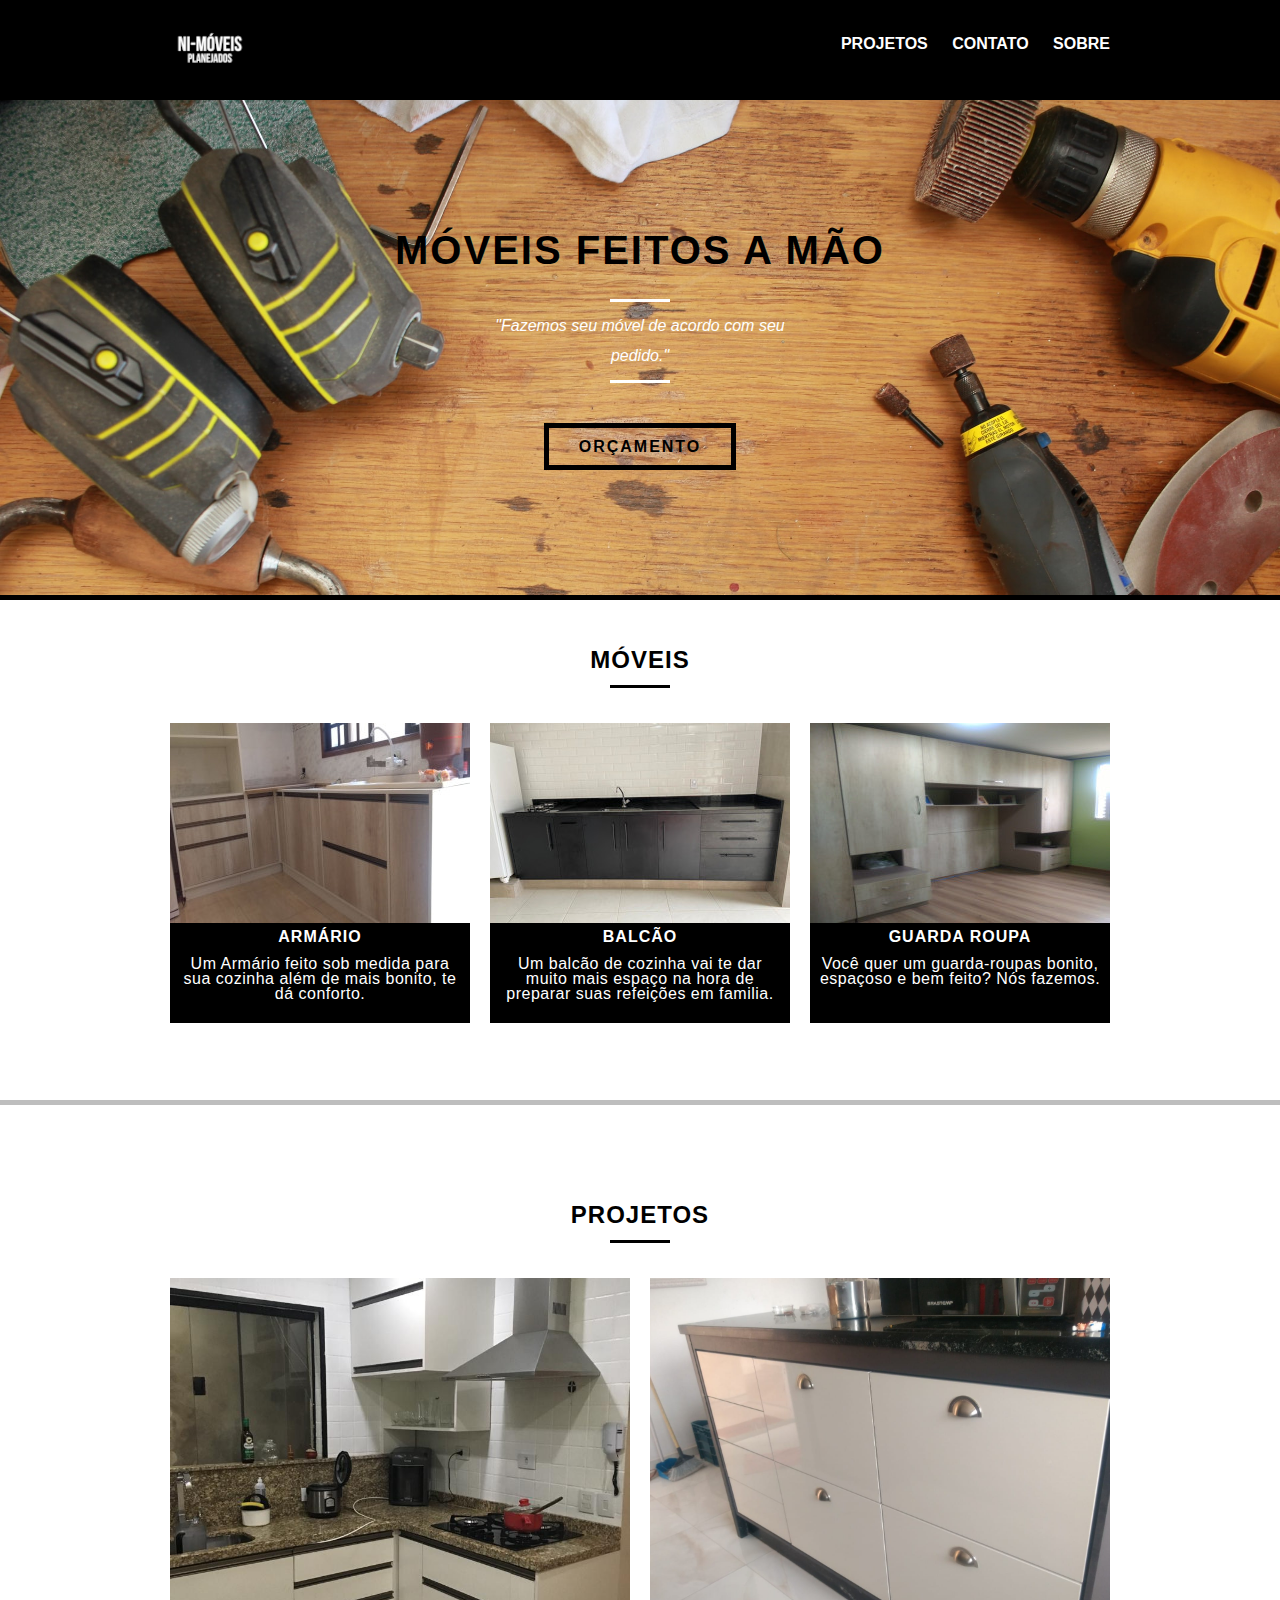
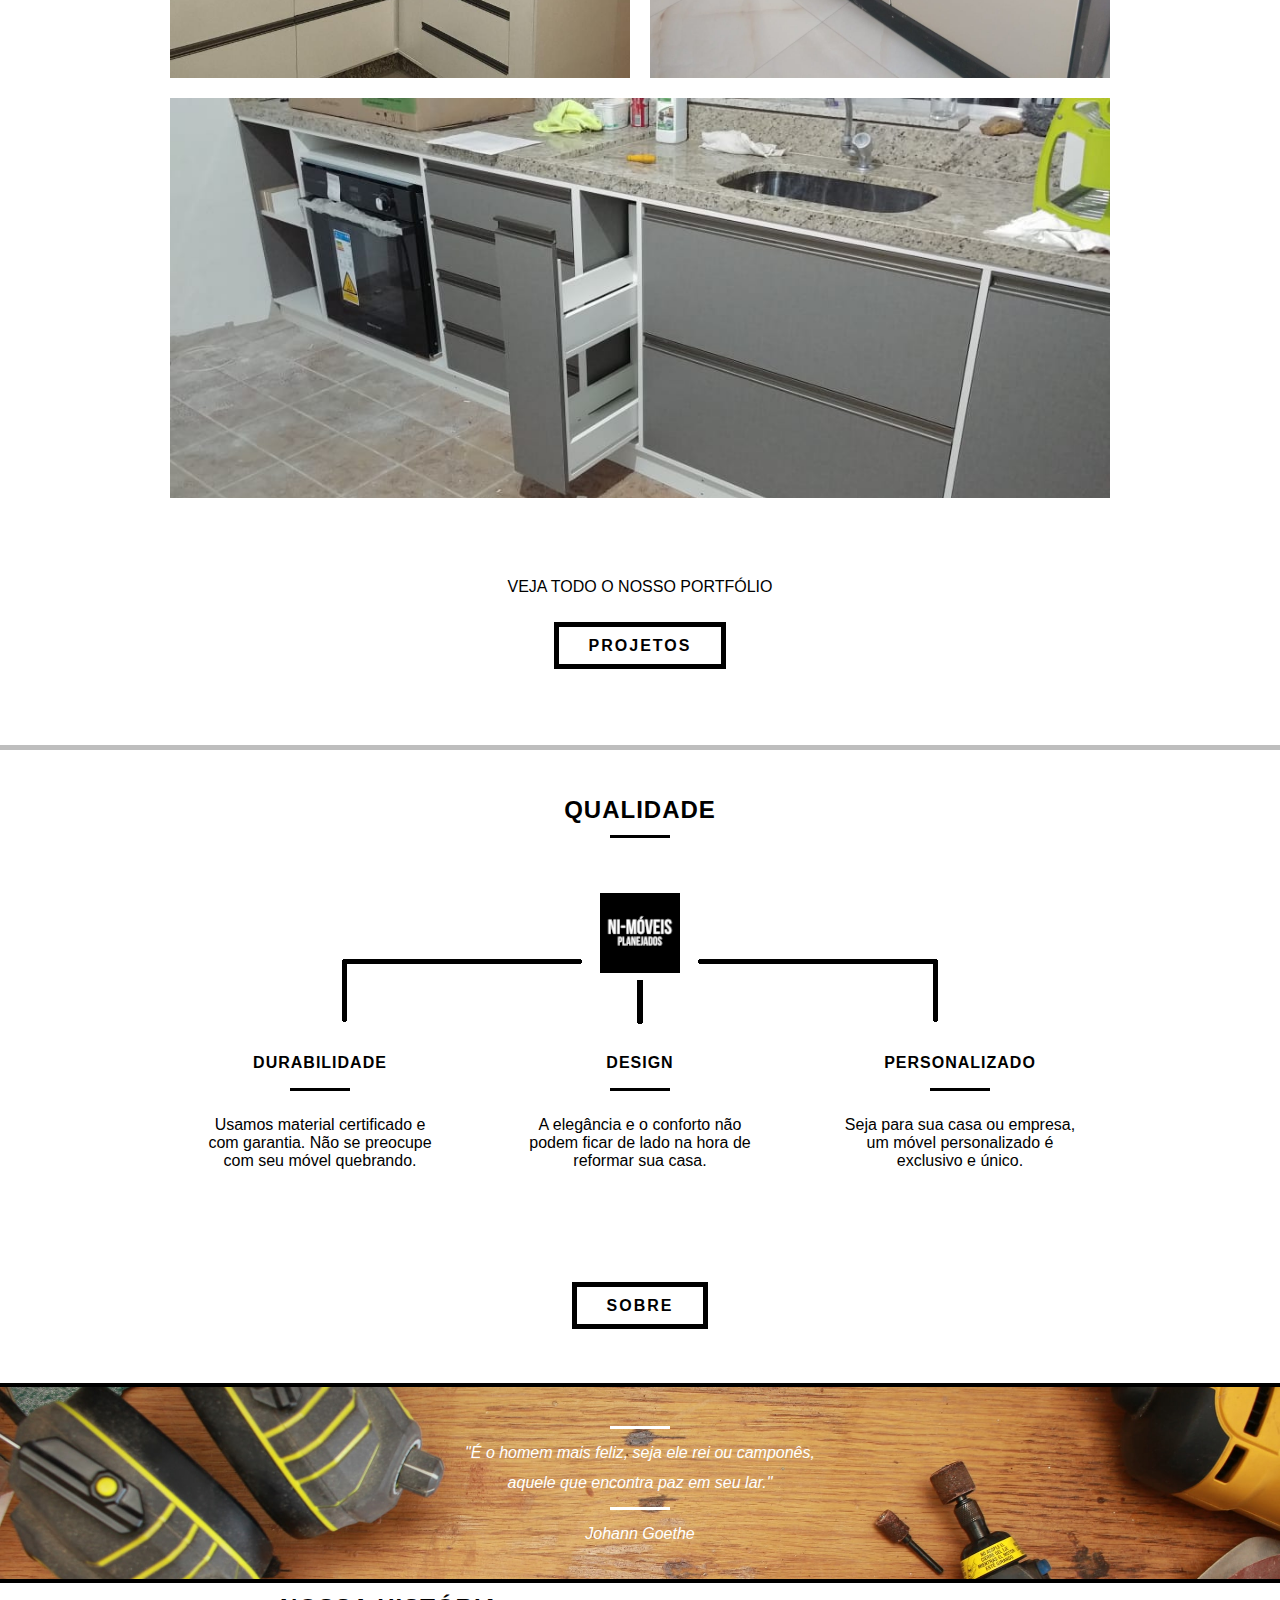
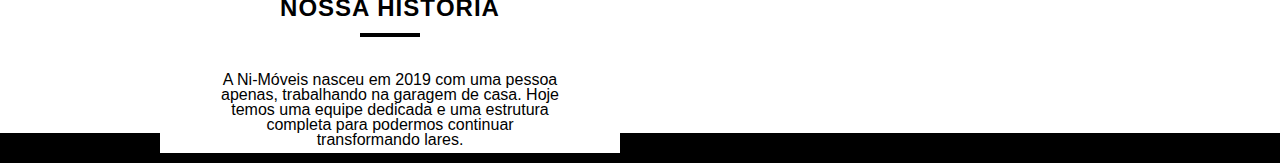
==== index.html @ 61c00bc9 "att" ====
<!DOCTYPE html>
<html lang="pt-br">
<head>
    <meta charset="UTF-8">
    <meta http-equiv="X-UA-Compatible" content="IE=edge">
    <meta name="viewport" content="width=device-width, initial-scale=1.0">

    <link rel="shortcut icon" href="favicon/favicon.ico" type="image/x-icon">

    <link rel="stylesheet" href="css/style.css">

    <link rel="stylesheet" href="css/grid.css">

    <title>Ni Móveis</title>
</head>

<body>
   <!--Começa Header-->
   <header class="header">

      <div class="container">

         <a href="index.html" class="grid-4">
            <img src="images/logo-4.png" alt="">
         </a>
        

         <nav class="grid-12 header_menu">
            <ul>
               <li><a href="projetos.html">Projetos</a></li>
               <li><a href="contato.html">Contato</a></li>
               <li><a href="sobre.html">Sobre</a></li>
            </ul>
         </nav>

      </div>

   </header>
   <!--Acaba Header-->

   <!--Começa Introdução-->
   <section class="introducao">

      <div class="container">
         
         <h1>Móveis Feitos a Mão</h1>
         
         <blockquote class="quote">
            <h6>"Fazemos seu móvel de acordo com seu pedido."</h6>
            
            <cite> </cite>
         
         </blockquote>

         <a href="https://api.whatsapp.com/send?phone=5511952456477" class="btn">Orçamento</a>

      </div>

   </section>
   <!--Acaba Introdução-->

   <!--Começa moveis-->
   <section class="moveis container">

      <h2 class="subtitulo">Móveis</h2>

      <ul class="moveis_lista">

         <li class="grid-1-3">
            <div class="moveis-icone armario">
               <img src="images/movel(20-300x200).jpeg" alt="">
            </div>
            <h3>Armário</h3>
            <p>Um Armário feito sob medida para sua cozinha além de mais bonito, te dá conforto.</p>
         </li>

         <li class="grid-1-3">
            <div class="moveis-icone balcao">
               <img src="images/movel(16-300x200).jpeg" alt="">
            </div>
            <h3>Balcão</h3>
            <p>Um balcão de cozinha vai te dar muito mais espaço na hora de preparar suas refeições em familia.</p>
         </li>

         <li class="grid-1-3">
            <div class="moveis-icone guarda-roupa">
               <img src="images/movel(12-300x200).jpeg
               " alt="">
            </div>
            <h3>Guarda Roupa</h3>
            <p>Você quer um guarda-roupas bonito, espaçoso e bem feito? Nós fazemos.</p>
         </li>

      </ul>

      <!-- teste/sem botão 
      <div class="call">
         <p></p>
         <a href="moveis.html" class="btn">moveis</a>
      </div>
      -->

   </section>
   <!--Acaba moveis-->

   <!--Começa Portfólio-->
   <section class="projetos">

      <div class="container">
         <h2 class="subtitulo">Projetos</h2>
      

         <ul>
            <li class="grid-8 um"><img src="" alt="">
            </li>
            
            <li class="grid-8 dois"><img src="" alt=""></li>
            
            <li class="grid-16 tres"><img src="" alt="">
            </li>
         </ul>

         <div class="call port">
            <p>Veja todo o nosso Portfólio</p>
            <a href="projetos.html" class="btn">projetos</a>
         </div>

      <div>

   </section>
   <!--Acaba projetos-->

   <!--Começa Qualidade-->
   <section class="qualidade container">
      <h2 class="subtitulo">Qualidade</h2>
      <img src="images/logo-4.png" alt="">

      <ul class="qualidade-lista">
         <li class="grid-1-3">
            <h2 class="subtitulo">Durabilidade</h2>
            <p>Usamos material certificado e com garantia. Não se preocupe com seu móvel quebrando. </p>
         </li>

         <li class="grid-1-3">
            <h2 class="subtitulo">Design</h2>
            <p>A elegância e o conforto não podem ficar de lado na hora de reformar sua casa.</p>
         </li>

         <li class="grid-1-3">
            <h2 class="subtitulo">Personalizado</h2>
            <p>Seja para sua casa ou empresa, um móvel personalizado é exclusivo e único.</p>
         </li>
         
      </ul>

      <div class="call-quali">
         <p>Conheça mais sobre nossa historia</p>
         <a href="sobre.html" class="btn">Sobre</a>
      </div>

   </section>
   <!--Acaba Qualidade-->

   <!--Começa Footer-->
   
      <section class="quebra">
         <blockquote class="quote container">
            <h6>"É o homem mais feliz, seja ele rei ou camponês, aquele que encontra paz em seu lar."</h6>
            
            <cite>Johann Goethe</cite>
         
         </blockquote>
      </section>

      <footer>
         <div class="footer">
            <div class="container">

               <div class="grid-8 oito">
                  <h3 class="subtitulo">Nossa História</h3>
                  <p>A Ni-Móveis nasceu em 2019 com uma pessoa apenas, trabalhando na garagem de casa. Hoje temos uma equipe dedicada e uma estrutura completa para podermos continuar transformando lares.</p>
               </div>

            </div>
         </div>
      </footer>
   
   <!--Acaba Footer-->

</body>

</html>
---- css/style.css ----
/* Pré sets */

* {
    padding: 0;
    margin: 0;
    box-sizing: border-box;
}

/*
    Cores teste
    ciano escuro - #5E918A
    aqua claro - #85DED1
    bege claro - #DEB47A
    lilas escuro - #363E8F
    lilas claro - #6F78DE
*/

body {
    background-color: none;
    height: 3160px;
    font-family: Arial;
}

img {
    display: block;
}

/* Header */

.header {
    position: fixed;
    top: 0;
    width: 100%;
    background-color: #000000;
    z-index: 10;
    height: 100px;
}

.header_menu {
    text-align: right;
}

.header_menu ul li {
    display: inline-block;
    margin-left: 20px;
    font-size: 16px;
    text-transform: uppercase;
    padding-top: 25px;
    font-weight: 800;
}

.header_menu, a {
    list-style: none;
    text-decoration: none;
    padding: 10px 0px 10px 0px;
    color: #ffffff;
}

.header_menu ul li :hover {
    color: #DEB57A;
}

/* Introdução */

.container, .btn {
    text-align: center;
}

.introducao {
    width: 100%;
    height: 500px;
    background: url(../images/begin.jpg);
    background-repeat: no-repeat;
    background-size: cover;
    background-position-y: -30px;
    margin-top: 100px;
    border-bottom: solid 5px black;
}

.introducao h1 {
    font-size: 40px;
    color: #000000;
    font-weight: bolder;
    text-transform: uppercase;
    text-align: center;
    padding-top: 110px;
    line-height: 80px;
    letter-spacing: 2px;
}

.quote {
    max-width: 300px;
    margin: 0 auto;
    text-align: center;
    line-height: 30px;
    color: #ffffff;
    font-size: 16px;
    font-style: italic;
}

.quote h6::before, h6::after {
    content: "";
    display: block;
    width: 60px;
    height: 3px;
    background-color: white;
    margin: 9px auto;
}

h6 {
    font-size: 16px;
    font-weight: normal;
}

.texto cite {
    font-style: normal;
    font-size: 19px;
    line-height: 60px;
    letter-spacing: 1px;
}

.container .btn {
    line-height: 110px;
    border: solid 5px #000000;
    padding: 10px 30px;
    text-transform: uppercase;
    color: #000000;
    letter-spacing: 2px;
    font-weight: 600;
}

.btn:hover {
    color: #2032f2;
    border-color: #2032f2;
    font-weight: 800;
}

/* moveis */

.moveis {
    padding-top: 50px;
    width: 900px;
    height: 500px;
    background-color: none;
}

.subtitulo {
    font-size: 24px;
    line-height: 20px;
    font-weight: 800;
    letter-spacing: 1px;
    text-transform: uppercase;
    text-align: center;
    padding-bottom: 20px;
}

.subtitulo::after {
    content: "";
    display: block;
    width: 60px;
    height: 3px;
    background-color: #000;
    margin: 15px auto;
}

.moveis_lista li {
    background-color: #000000;
    height: 300px;
    padding: 0px;
}

.moveis_lista li h3 {
    font-weight: 800;
    text-transform: uppercase;
    letter-spacing: 1px;
    padding: 5px;
    font-size: 16px;
    color: white;
}

.moveis_lista li p {
    color: white;
    padding: 5px;
    letter-spacing: 0.5px;
    line-height: 15px;
}

/*moveis-icones*/
.armario {
    background-image: none;
    padding: none;
    height: 200px;
    background-size: contain;
    background-repeat: no-repeat;
}

.balcao {
    background-image: none;
    padding: none;
    height: 200px;
    background-size: cover;
    background-repeat: no-repeat;
}

.guarda-roupa {
    background-image: none;
    padding: none;
    height: 200px;
    background-size: cover;
    background-repeat: no-repeat;
}
/*fim-moveis-icones*/

.call {
    padding-top: 40px;
    clear: both;
}

.call p {
    color: white;
    text-transform: uppercase;
}

ul li {
    list-style: none;
}

/* projetos */

.projetos {
    background-color: #ffffff;
    height: 1250px;
    border-top: solid 5px #00000041;
    border-bottom: solid 5px #00000041;
}

.projetos .container {
    margin-top: 50px;
    padding-top: 50px;
    background-color: none;
    align-items: center;
}

.projetos .container h2 {
    color: #000000;
}

.container .grid-8, .grid-16 {
    padding: 5px;
} 

.projetos .um {
    background-image: url(../images/movel\(23\).jpeg);
    height: 400px;
    background-size: cover;
    background-repeat: no-repeat;
    background-position: center;
}

.projetos .dois {
    height: 400px;
    background-image: url(../images/movel\(6\).jpeg);
    background-size: cover;
    background-position: center;
}

.projetos .container .tres {
    height: 400px;
    background-image: url(../images/movel\(24\).jpeg);
    background-size: cover;
    margin-top: 20px;
}

.port .btn {
    line-height: 100px;
    border: solid 5px #000000;
    padding: 10px 30px;
    text-transform: uppercase;
    color: #000000;
    letter-spacing: 2px;
    font-weight: 600;
}

.port .btn:hover {
    color: #2032f2;
    border-color: #2032f2;
    font-weight: 800;
}

.projetos .container ul li:last-child {
    padding-top: 15px;
}

.port p {
    padding-top: 40px;
    color: black;
}

/* Qualidade */

.qualidade li {
    display: block;
}

.qualidade .subtitulo {
    padding-top: 50px;
    padding-bottom: 40px;
}

.qualidade .qualidade-lista li p {
    color: #000000;
}

.qualidade .qualidade-lista li h2 {
    font-size: 16px;
    padding-bottom: 10px;
}

.qualidade img {
    margin: 0 auto;
}

.qualidade::after {
    content: "";
    width: 634px;
    height: 83px;
    display: block;
    background-image: url(../images/lines.png);
    background-repeat: no-repeat;
    background-position: center;
    position: absolute;
    top: 200px;
    right: 147px;
    z-index: -1;
}

.qualidade-lista li {
    padding: 30px;
    text-align: center;
}

.call-quali {
    padding: 0px;
    margin-top: 280px;
    height: 50px;
    background-color: none;
    text-align: bottom;
}

.call-quali .btn:hover {
    color: #2032f2;
} 

.call-quali p {
    text-transform: uppercase;
    color: #ffffff;
}

.call-quali .btn {
    position: relative;
    top: -20px;
}

/* Footer */

.footer {
    background-color: #ffffff;
    border-bottom: solid 30px black;
}

.quebra {
    margin-top: 80px;
    background: url(../images/begin.jpg);
    background-size: cover;
    background-repeat: no-repeat;
    background-position-y: -190px;
    height: 200px;
    width: 100%;
    border-top: solid 4px black;
    border-bottom: solid 4px black;

}

.footer {
    height: 180px;
}

.quebra .quote {
    padding-top: 30px;
    max-width: 400px;
}

.footer .oito {
    background-color: #ffffff;
    height: 180px;
    text-align: center;
    margin: 0 auto;
    border-bottom: solid 10px black;
}

.grid-8 .subtitulo {
    padding-top: 10px;
}

.grid-8 .subtitulo::after {
    width: 60px;
    height: 4px;
}

.grid-8 p {
    max-width: 350px;
    line-height: 15px;
    padding-bottom: 20px;
    margin: auto;
}
---- css/grid.css ----
*, *::before, *::after {
    -webkit-box-sizing: border-box;
    -moz-box-sizing: border-box;
    box-sizing: border-box;
}

.container {
    width: 960px;
    margin: 0 auto;
    padding: opx;
    position: relative;
}

.container::after, .container::before {
    content: "";
    display: table;
}

.container::after {
    clear: both;
}

.grid-1, .grid-2, .grid-3, .grid-4, .grid-5, .grid-6, .grid-7, .grid-8, .grid-9, .grid-10, .grid-11, .grid-12, .grid-13, .grid-14, .grid-15, .grid-16, .grid-1-3 {
    float: left;
    margin-left: 10px;
    margin-right: 10px;
}
 
.grid-1 {width: 40px;}
.grid-2 {width: 100px;}
.grid-3 {width: 160px;}
.grid-4 {width: 220px;}
.grid-5 {width: 280px;}
.grid-6 {width: 340px;}
.grid-7 {width: 400px;}
.grid-8 {width: 460px;}
.grid-9 {width: 520px;}
.grid-10 {width: 580px;}
.grid-11 {width: 640px;}
.grid-12 {width: 700px;}
.grid-13 {width: 760px;}
.grid-14 {width: 820px;}
.grid-15 {width: 880px;}
.grid-16 {width: 940px;}
.grid-1-3 {width: 300px;}
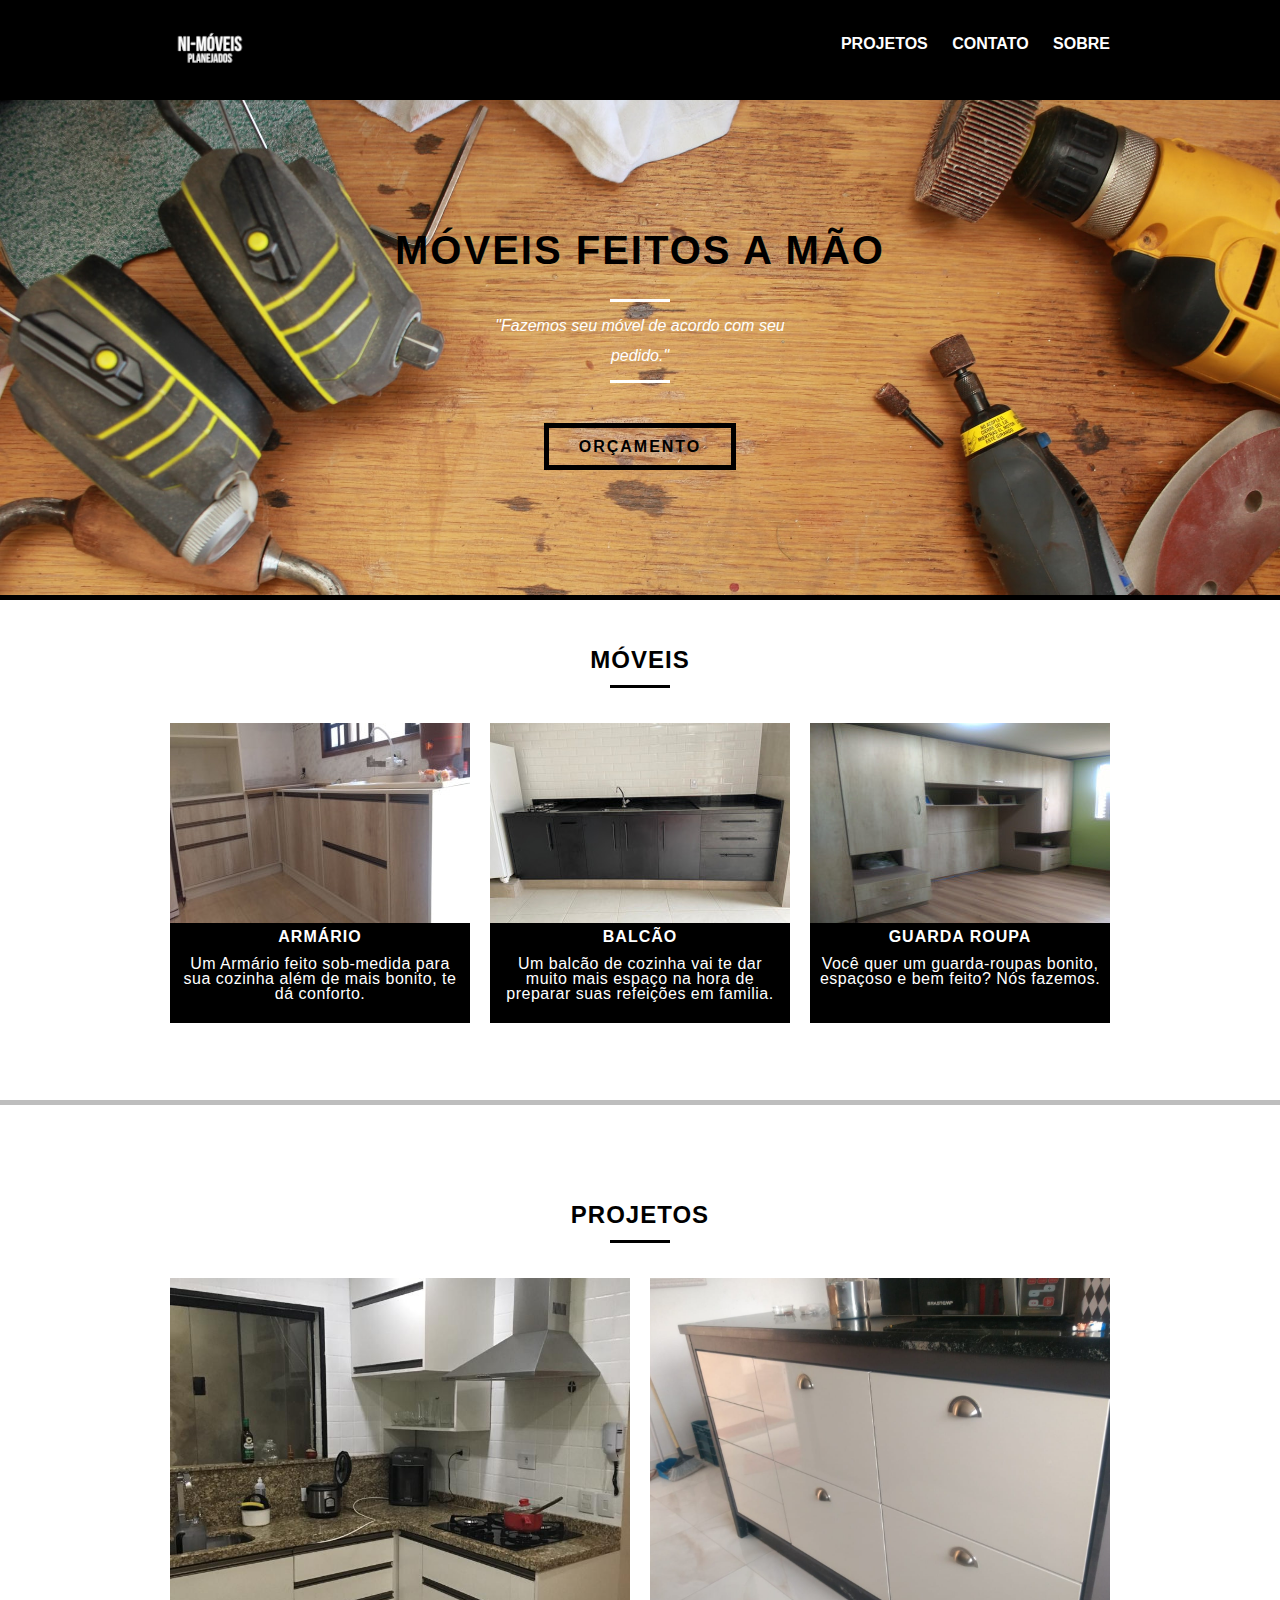
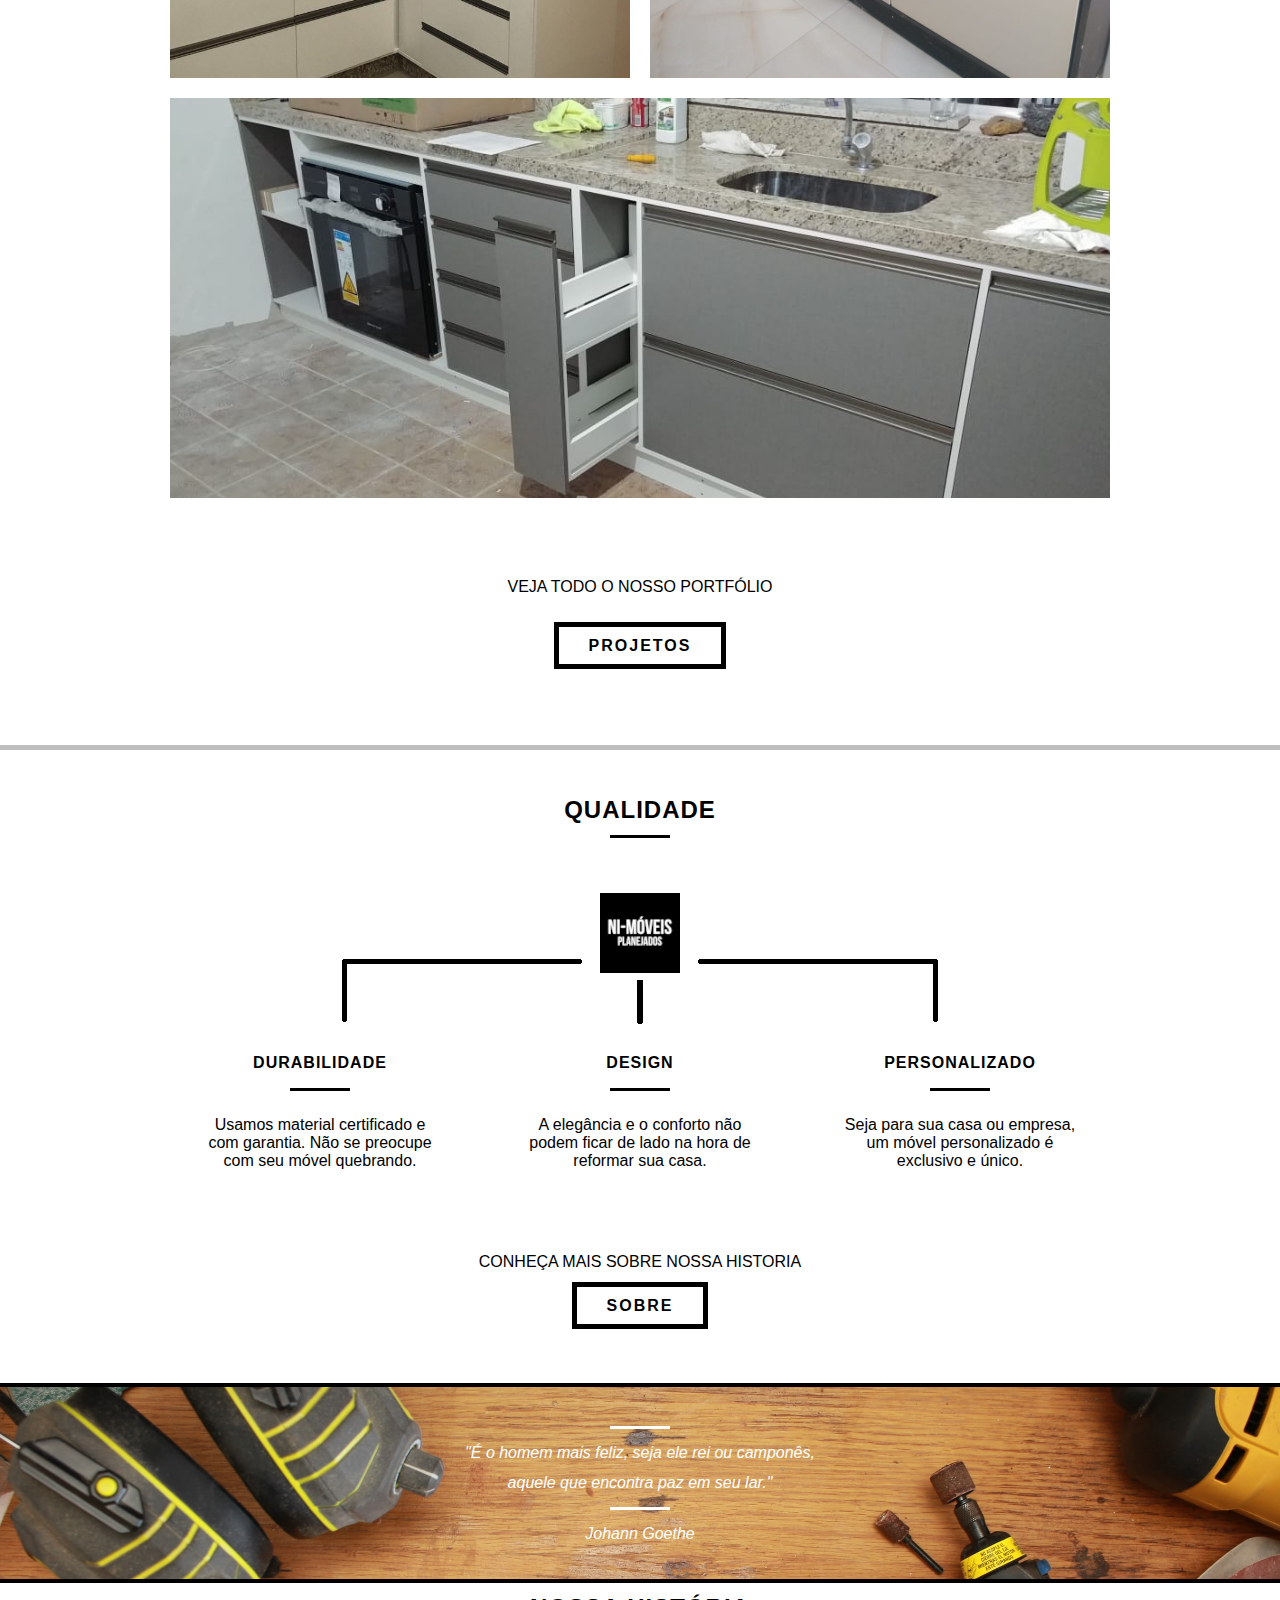
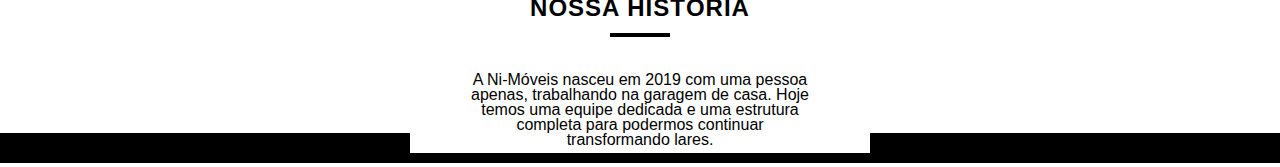
==== commit 65dc6dcc: "Introducing Responsive Design" ====
--- a/index.html
+++ b/index.html
@@ -71,7 +71,7 @@
                <img src="images/movel(20-300x200).jpeg" alt="">
             </div>
             <h3>Armário</h3>
-            <p>Um Armário feito sob medida para sua cozinha além de mais bonito, te dá conforto.</p>
+            <p>Um Armário feito sob-medida para sua cozinha além de mais bonito, te dá conforto.</p>
          </li>
 
          <li class="grid-1-3">
--- a/css/style.css
+++ b/css/style.css
@@ -24,6 +24,7 @@
 
 img {
     display: block;
+    max-width: 100%;
 }
 
 /* Header */
@@ -58,7 +59,7 @@
 }
 
 .header_menu ul li :hover {
-    color: #DEB57A;
+    color: #2e3ff9;
 }
 
 /* Introdução */
@@ -186,9 +187,11 @@
     line-height: 15px;
 }
 
+
 /*moveis-icones*/
-.armario {
+.moveis-icone .armario {
     background-image: none;
+    max-width: 300px;
     padding: none;
     height: 200px;
     background-size: contain;
@@ -354,7 +357,7 @@
 
 .call-quali p {
     text-transform: uppercase;
-    color: #ffffff;
+    color: black;
 }
 
 .call-quali .btn {
@@ -396,7 +399,9 @@
     height: 180px;
     text-align: center;
     margin: 0 auto;
-    border-bottom: solid 10px black;
+    border-bottom: solid 10px #000000;
+    float: none;
+
 }
 
 .grid-8 .subtitulo {
@@ -413,4 +418,175 @@
     line-height: 15px;
     padding-bottom: 20px;
     margin: auto;
-}+}
+
+
+/************************************************************************** Design Responsivo ******************************************************************************/
+
+/************************************************************************** Tamanho Tablet ******************************************************************************/
+
+
+@media only screen and (min-width: 768px) and (max-width: 979px) {
+
+    .container {
+        width: 768px;
+    }
+
+    .grid-1 {width: 28px;}
+    .grid-2 {width: 76px;}
+    .grid-3 {width: 124px;}
+    .grid-4 {width: 172px;}
+    .grid-5 {width: 220px;}
+    .grid-6 {width: 268px;}
+    .grid-7 {width: 316px;}
+    .grid-8 {width: 364px;}
+    .grid-9 {width: 412px;}
+    .grid-10 {width: 460px;}
+    .grid-11 {width: 508px;}
+    .grid-12 {width: 556px;}
+    .grid-13 {width: 604px;}
+    .grid-14 {width: 652px;}
+    .grid-15 {width: 700px;}
+    .grid-16 {width: 748px;}
+    .grid-1-3 {width: 236px;}
+
+
+    .header {
+        height: 125px;
+    }
+
+    .introducao {
+        height: 450px;
+        background-size: cover;
+        background-position-y: -20px;
+    }
+
+    .qualidade::after {
+        background-image: none;
+        background-repeat: no-repeat;
+        background-position: center;
+    }
+
+    .qualidade-lista li {
+        padding: 10px;
+        margin: 10px;
+    }
+
+    .call-quali p {
+        text-transform: uppercase;
+        color: black;
+        padding-top: 50px;
+    }
+
+    .qualidade {
+        height: 600px;
+    }
+}
+
+/************************************************************************** Tamanho Smartphone ******************************************************************************/
+
+@media only screen and (max-width: 767px) {
+
+    .container {
+        width: 300px;
+    }
+
+    .grid-1, .grid-2, .grid-3, .grid-4, .grid-5, .grid-6, .grid-7, .grid-8, .grid-9, .grid-10, .grid-11, .grid-12, .grid-13, .grid-14, .grid-15, .grid-16, .grid-1-3 {
+        
+        width: 300px;
+        margin: 0px 0px 10px 0px;
+    
+    }
+
+    .header {
+        height: 250px;
+        position: relative;
+    }
+
+    .header img {
+        margin: 0 auto;
+    }
+
+    .header_menu {
+        text-align: center;
+    }
+    
+    .header_menu ul li {
+        display: inline-block;
+        margin-left: 20px;
+        font-size: 16px;
+        text-transform: uppercase;
+        padding-top: 25px;
+        font-weight: 800;
+    }
+    
+    .header_menu, a {
+        list-style: none;
+        text-decoration: none;
+        padding: 10px 0px 10px 0px;
+        color: #ffffff;
+    }
+
+    .introducao {
+        margin-top: 0px;
+        height: 650px;
+        background-position: center;
+    }
+
+    .moveis {
+        height: 1100px;
+        margin-bottom: 10px;
+    }
+
+    .projetos {
+        margin-top: 10px;
+        padding-top: 5px;
+        height: 1680px;
+    }
+
+    .qualidade {
+        height: 850px;
+    }
+
+    .qualidade::after {
+        background-image: none;
+        background-repeat: no-repeat;
+        background-position: center;
+    }
+
+    .qualidade-lista li {
+        padding: 20px;
+        margin: 0px;
+    }
+    
+    .call-quali p {
+        text-transform: uppercase;
+        color: black;
+        padding-top: 320px;
+    }
+
+    .quebra {
+        margin-top: 80px;
+        background: url(../images/begin.jpg);
+        background-size: cover;
+        background-repeat: no-repeat;
+        background-position-y: -130px;
+        height: 230px;
+        width: 100%;
+        border-top: solid 4px black;
+        border-bottom: solid 4px black;
+    
+    }
+
+}
+
+@media only screen and (max-width: 600px) {
+
+    .call-quali p {
+        text-transform: uppercase;
+        color: black;
+        padding-top: 120px;
+    }
+
+}
+
--- a/css/grid.css
+++ b/css/grid.css
@@ -44,3 +44,43 @@
 .grid-16 {width: 940px;}
 .grid-1-3 {width: 300px;}
 
+/* Responsivo */
+
+@media only screen and (min-width: 768px) and (max-width: 979px) {
+
+    .container {
+        width: 768px;
+    }
+
+    .grid-1 {width: 28px;}
+    .grid-2 {width: 76px;}
+    .grid-3 {width: 124px;}
+    .grid-4 {width: 172px;}
+    .grid-5 {width: 220px;}
+    .grid-6 {width: 268px;}
+    .grid-7 {width: 316px;}
+    .grid-8 {width: 364px;}
+    .grid-9 {width: 412px;}
+    .grid-10 {width: 460px;}
+    .grid-11 {width: 508px;}
+    .grid-12 {width: 556px;}
+    .grid-13 {width: 604px;}
+    .grid-14 {width: 652px;}
+    .grid-15 {width: 700px;}
+    .grid-16 {width: 748px;}
+    .grid-1-3 {width: 236px;}
+}
+
+@media only screen and (max-width: 767px) {
+
+    .container {
+        width: 300px;
+    }
+ 
+
+    .grid-1, .grid-2, .grid-3, .grid-4, .grid-5, .grid-6, .grid-7, .grid-8, .grid-9, .grid-10, .grid-11, .grid-12, .grid-13, .grid-14, .grid-15, .grid-16, .grid-1-3 {
+        width: 300px;
+        margin: 0px 0px 20px;
+    }
+
+}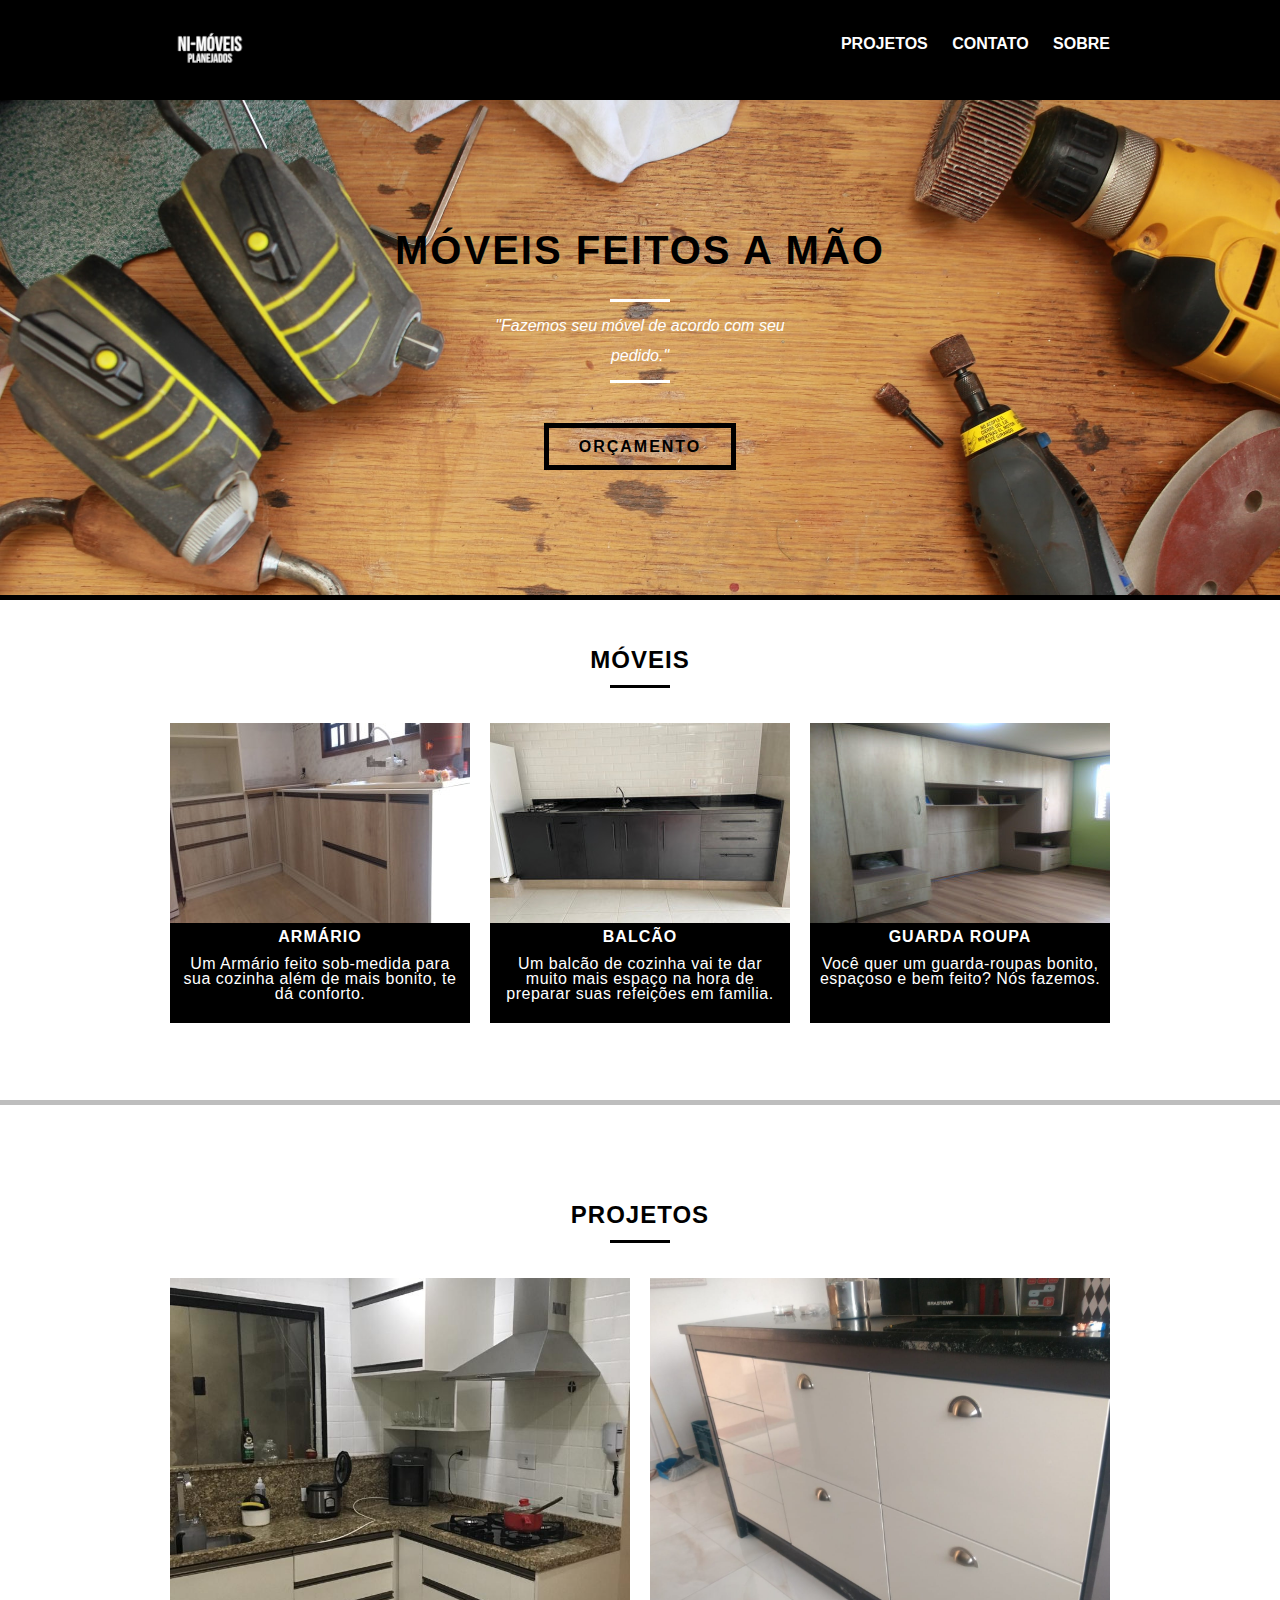
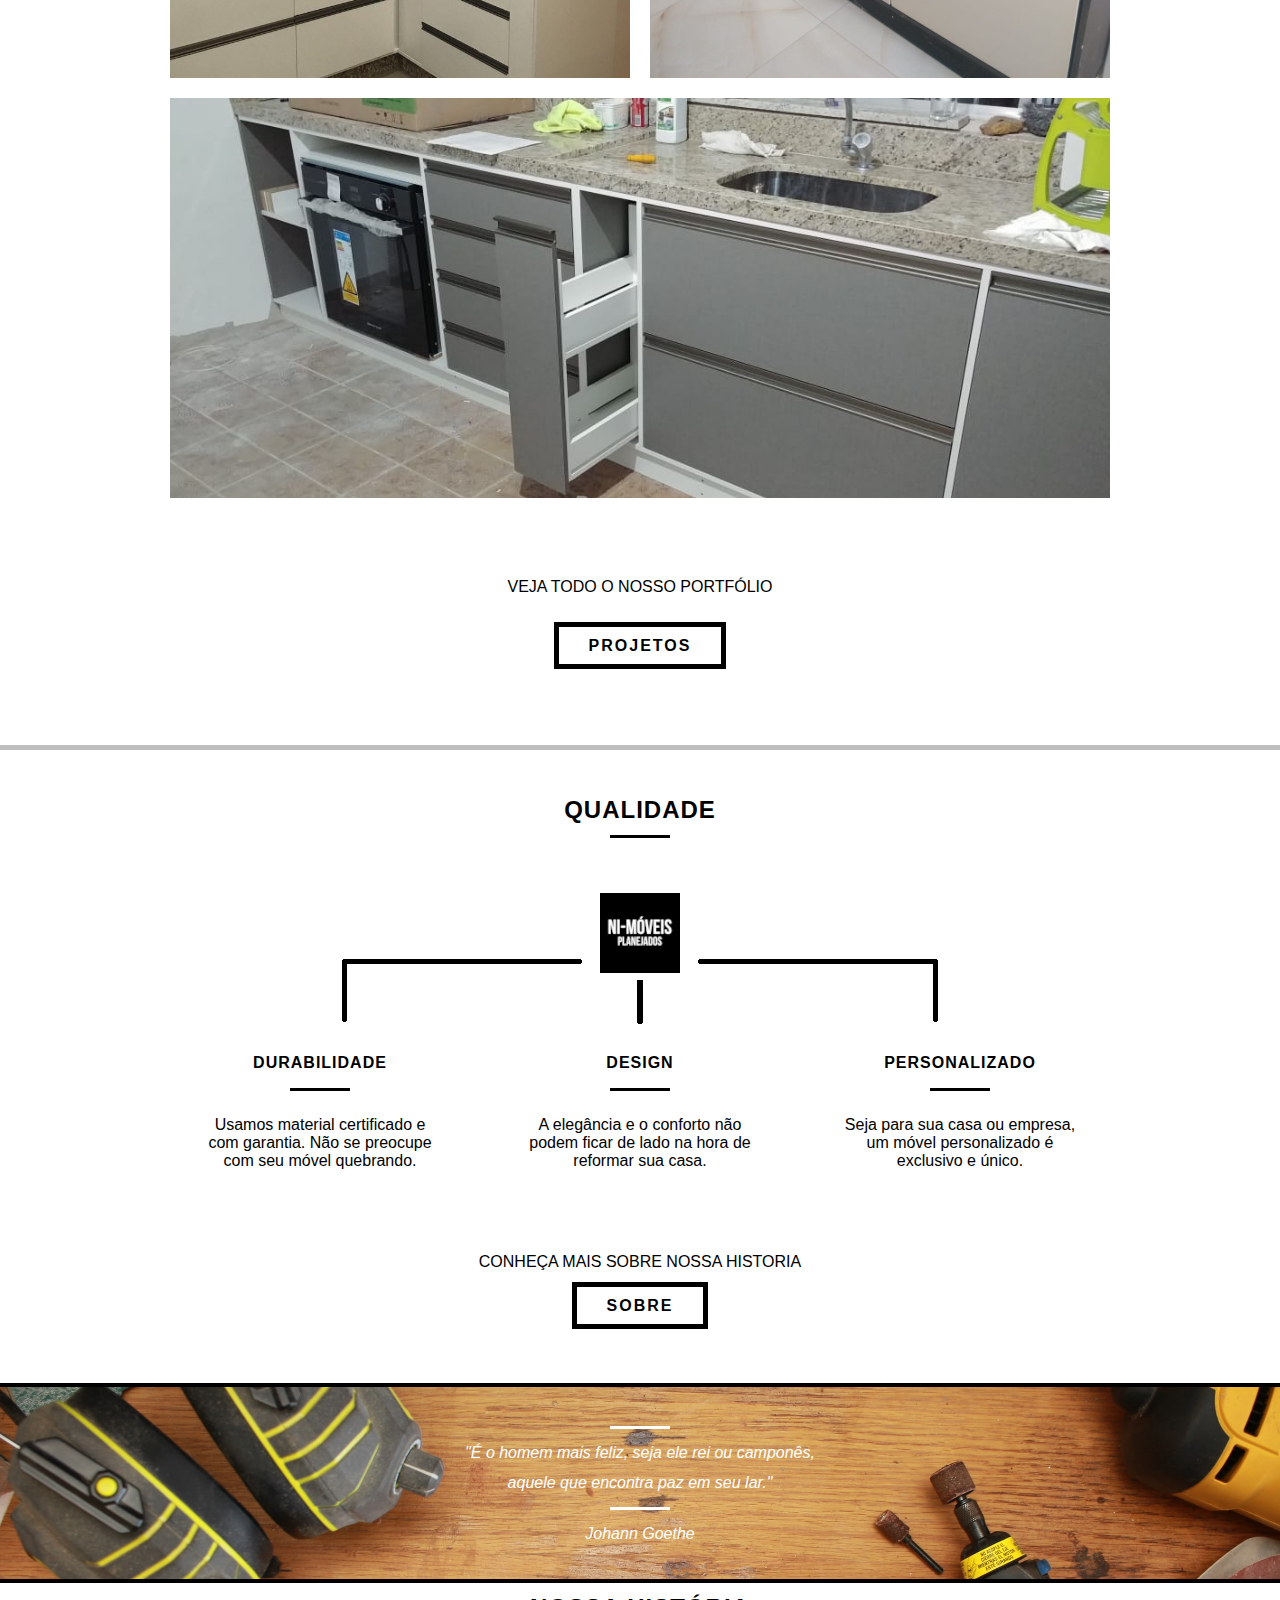
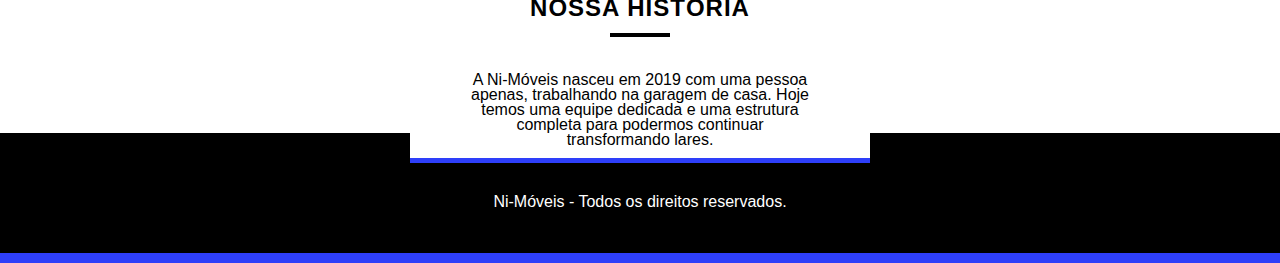
==== commit 2e552f5a: "06/06-Update-02" ====
--- a/index.html
+++ b/index.html
@@ -1,21 +1,22 @@
 <!DOCTYPE html>
 <html lang="pt-br">
 <head>
-    <meta charset="UTF-8">
-    <meta http-equiv="X-UA-Compatible" content="IE=edge">
-    <meta name="viewport" content="width=device-width, initial-scale=1.0">
-
-    <link rel="shortcut icon" href="favicon/favicon.ico" type="image/x-icon">
-
-    <link rel="stylesheet" href="css/style.css">
-
-    <link rel="stylesheet" href="css/grid.css">
-
-    <title>Ni Móveis</title>
+   <meta charset="UTF-8">
+   <meta http-equiv="X-UA-Compatible" content="IE=edge">
+   <meta name="viewport" content="width=device-width, initial-scale=1.0">
+
+   <link rel="shortcut icon" href="favicon/favicon.ico" type="image/x-icon">
+
+   <link rel="stylesheet" href="css/style.css">
+
+   <link rel="stylesheet" href="css/grid.css">
+
+   <title>Ni Móveis</title>
 </head>
 
 <body>
-   <!--Começa Header-->
+   <!-- -->
+   <!--Começa Sessão Header-->
    <header class="header">
 
       <div class="container">
@@ -36,9 +37,12 @@
       </div>
 
    </header>
-   <!--Acaba Header-->
-
-   <!--Começa Introdução-->
+   <!--Acaba Sessão Header-->
+   <!-- -->
+
+
+   <!-- -->
+   <!--Começa Sessão Introdução-->
    <section class="introducao">
 
       <div class="container">
@@ -57,9 +61,12 @@
       </div>
 
    </section>
-   <!--Acaba Introdução-->
-
-   <!--Começa moveis-->
+   <!--Acaba Sessão Introdução-->
+   <!-- -->
+
+
+   <!-- -->
+   <!--Começa Sessão Moveis-->
    <section class="moveis container">
 
       <h2 class="subtitulo">Móveis</h2>
@@ -101,9 +108,12 @@
       -->
 
    </section>
-   <!--Acaba moveis-->
-
-   <!--Começa Portfólio-->
+   <!--Acaba Sessão Moveis-->
+   <!-- -->
+
+
+   <!-- -->
+   <!--Começa Sessão Projetos-->
    <section class="projetos">
 
       <div class="container">
@@ -128,9 +138,12 @@
       <div>
 
    </section>
-   <!--Acaba projetos-->
-
-   <!--Começa Qualidade-->
+   <!--Acaba Sessão Projetos-->
+   <!-- -->
+
+
+   <!-- -->
+   <!--Começa Sessão Qualidade-->
    <section class="qualidade container">
       <h2 class="subtitulo">Qualidade</h2>
       <img src="images/logo-4.png" alt="">
@@ -159,33 +172,40 @@
       </div>
 
    </section>
-   <!--Acaba Qualidade-->
-
-   <!--Começa Footer-->
-   
-      <section class="quebra">
-         <blockquote class="quote container">
+   <!--Acaba Sessão Qualidade-->
+   <!-- -->
+
+
+   <!-- -->
+   <!--Começa Sessão Footer-->
+   <section class="quebra">
+      <blockquote class="quote container">
             <h6>"É o homem mais feliz, seja ele rei ou camponês, aquele que encontra paz em seu lar."</h6>
             
             <cite>Johann Goethe</cite>
          
-         </blockquote>
-      </section>
-
-      <footer>
-         <div class="footer">
-            <div class="container">
-
-               <div class="grid-8 oito">
-                  <h3 class="subtitulo">Nossa História</h3>
-                  <p>A Ni-Móveis nasceu em 2019 com uma pessoa apenas, trabalhando na garagem de casa. Hoje temos uma equipe dedicada e uma estrutura completa para podermos continuar transformando lares.</p>
-               </div>
-
+      </blockquote>
+   </section>
+
+   <footer>
+      <div class="footer">
+         <div class="container">
+
+            <div class="grid-8 oito">
+               <h3 class="subtitulo">Nossa História</h3>
+               <p>A Ni-Móveis nasceu em 2019 com uma pessoa apenas, trabalhando na garagem de casa. Hoje temos uma equipe dedicada e uma estrutura completa para podermos continuar transformando lares.</p>
             </div>
          </div>
-      </footer>
-   
-   <!--Acaba Footer-->
+      </div>
+   </footer>
+   <!--Acaba Sessão Footer-->
+   <!-- -->
+
+   <!-- -->
+   <div class="after-footer">
+      <span class="span">Ni-Móveis - Todos os direitos reservados.</span>
+   </div>
+   <!-- After Footer -->
 
 </body>
 
--- a/css/style.css
+++ b/css/style.css
@@ -8,7 +8,8 @@
 }
 
 /*
-    Cores teste
+    Cores Testes
+
     ciano escuro - #5E918A
     aqua claro - #85DED1
     bege claro - #DEB47A
@@ -27,8 +28,10 @@
     max-width: 100%;
 }
 
-/* Header */
-
+
+
+/* */
+/* Começa Sessão Header */
 .header {
     position: fixed;
     top: 0;
@@ -61,9 +64,13 @@
 .header_menu ul li :hover {
     color: #2e3ff9;
 }
-
-/* Introdução */
-
+/* Acaba Sessão Header */
+/* */
+
+
+
+/* */
+/* Começa Sessão Introdução */
 .container, .btn {
     text-align: center;
 }
@@ -136,9 +143,13 @@
     border-color: #2032f2;
     font-weight: 800;
 }
-
-/* moveis */
-
+/* Acaba Sessão Introdução */
+/* */
+
+
+
+/* */
+/* Começa Sessão Moveis */
 .moveis {
     padding-top: 50px;
     width: 900px;
@@ -187,8 +198,7 @@
     line-height: 15px;
 }
 
-
-/*moveis-icones*/
+/* Três exemplos moveis */
 .moveis-icone .armario {
     background-image: none;
     max-width: 300px;
@@ -213,7 +223,7 @@
     background-size: cover;
     background-repeat: no-repeat;
 }
-/*fim-moveis-icones*/
+/* Fim exemplos moveis */
 
 .call {
     padding-top: 40px;
@@ -228,9 +238,13 @@
 ul li {
     list-style: none;
 }
-
-/* projetos */
-
+/* Acaba Sessão Moveis */
+/* */
+
+
+
+/* */
+/* Começa Sessão Projetos */
 .projetos {
     background-color: #ffffff;
     height: 1250px;
@@ -299,9 +313,13 @@
     padding-top: 40px;
     color: black;
 }
-
-/* Qualidade */
-
+/* Acaba Sessão Projetos */
+/* */
+
+
+
+/* */
+/* Começa Sessão Qualidade */
 .qualidade li {
     display: block;
 }
@@ -364,9 +382,13 @@
     position: relative;
     top: -20px;
 }
-
-/* Footer */
-
+/* Acaba Sessão Qualidade */
+/* */
+
+
+
+/* */
+/* Começa Sessão Footer */
 .footer {
     background-color: #ffffff;
     border-bottom: solid 30px black;
@@ -420,12 +442,56 @@
     margin: auto;
 }
 
-
-/************************************************************************** Design Responsivo ******************************************************************************/
-
-/************************************************************************** Tamanho Tablet ******************************************************************************/
-
-
+.footer .oito {
+    border-bottom: solid 5px #2e3ff9;
+}
+/* Acaba Sessão Footer */
+/* */
+
+
+
+/* */
+.after-footer {
+    height: 100px;
+    width: 100%;
+    padding-top: 30px;
+
+    background-color: #000000;
+
+    border-bottom: solid 10px #2e3ff9;
+    
+    display: flex;
+}
+/* */
+
+
+
+/* */
+.span {
+    height: 20px;
+    width: 30%;
+    margin-top: 60px;
+
+    color: white;
+    font-size: 16px;
+    font-family: Arial;
+
+    margin: 0 auto;
+    position: relative;
+    text-align: center;
+}
+/* */
+
+
+
+/* */
+/* Inicio Design Responsivo */
+/* */
+
+
+
+/* */
+/* Tamanho Tablet */
 @media only screen and (min-width: 768px) and (max-width: 979px) {
 
     .container {
@@ -482,9 +548,13 @@
         height: 600px;
     }
 }
-
-/************************************************************************** Tamanho Smartphone ******************************************************************************/
-
+/* Fim Tamanho Tablet */
+/* */
+
+
+
+/* */
+/* Tamanho Smartphone */
 @media only screen and (max-width: 767px) {
 
     .container {
@@ -579,7 +649,13 @@
     }
 
 }
-
+/* Fim tamanho Smartphone */
+/* */
+
+
+
+/* */
+/* Ajustes Adicionais */
 @media only screen and (max-width: 600px) {
 
     .call-quali p {
@@ -589,4 +665,5 @@
     }
 
 }
-
+/* Fim Ajustes */
+/* */
